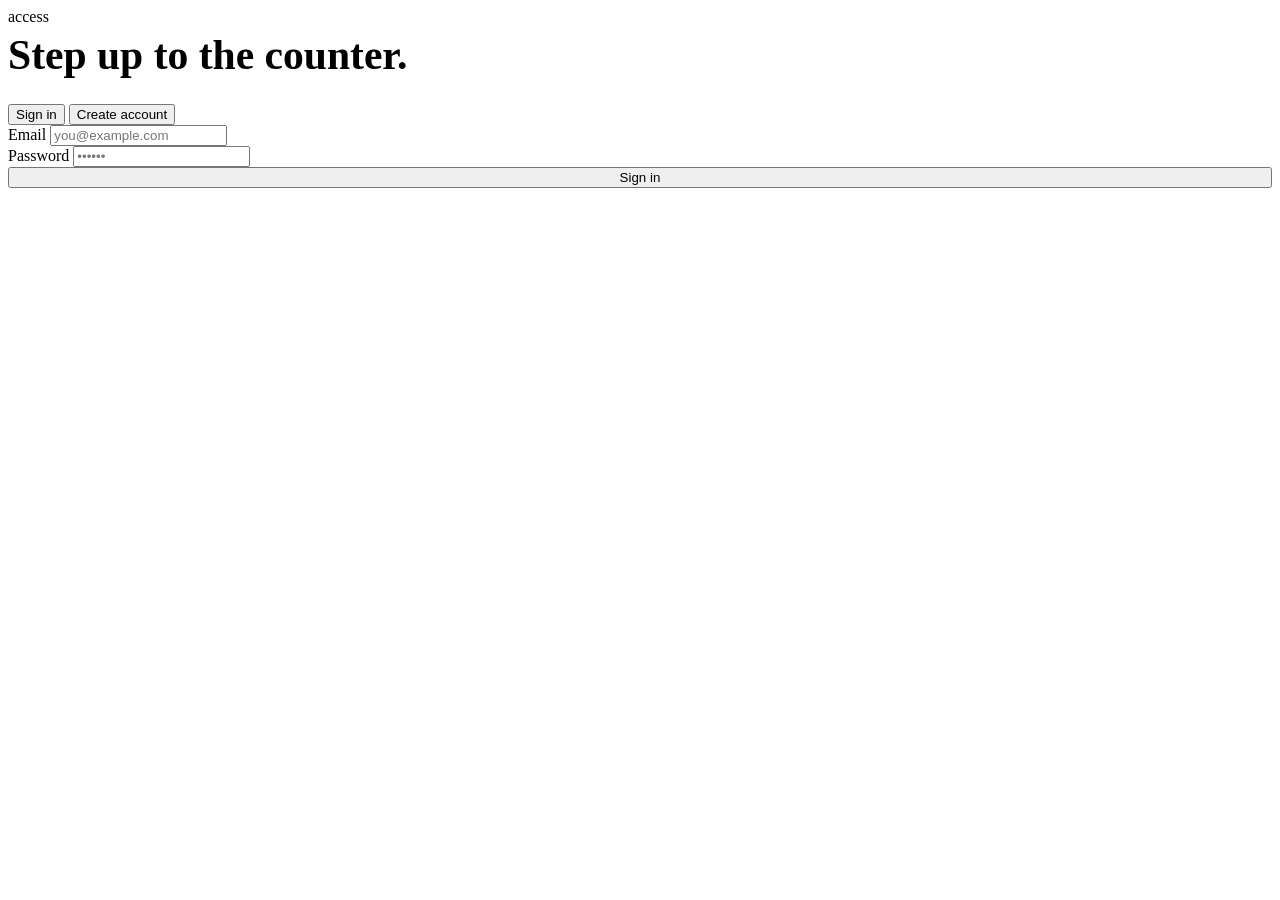
==== frontend/templates/auth.html @ 54aaa6bd "Initial implementation of frontend: API client, UI framework, and role-aware dashboard with core mar" ====
<!DOCTYPE html>
<html lang="en" xmlns:th="http://www.thymeleaf.org">
<head th:replace="~{fragments/layout :: head('MERIDIAN — sign in')}"></head>
<body data-page="auth">

<header th:replace="~{fragments/layout :: topbar}"></header>

<main class="wrap">
    <div class="auth-shell">
        <span class="eyebrow">access</span>
        <h1 style="font-size:2.6rem;margin:.3rem 0 1.6rem">Step up to the <span class="serif-italic" style="color:var(--accent)">counter</span>.</h1>

        <div class="panel">
            <div class="tabs">
                <button class="active" data-tab="login">Sign in</button>
                <button data-tab="register">Create account</button>
            </div>

            <!-- Login -->
            <form id="loginForm">
                <div class="field">
                    <label>Email</label>
                    <input name="email" type="email" required autocomplete="email" placeholder="you@example.com"/>
                </div>
                <div class="field">
                    <label>Password</label>
                    <input name="password" type="password" required autocomplete="current-password" placeholder="••••••"/>
                </div>
                <button class="btn btn--accent" type="submit" style="width:100%;justify-content:center">Sign in</button>
            </form>

            <!-- Register -->
            <form id="regForm" style="display:none">
                <div class="field">
                    <label>I am registering as</label>
                    <div class="role-toggle">
                        <label><input type="radio" name="role" value="buyer" checked/><span>Buyer</span></label>
                        <label><input type="radio" name="role" value="seller"/><span>Seller</span></label>
                    </div>
                </div>
                <div class="field">
                    <label>Email</label>
                    <input name="email" type="email" required autocomplete="email" placeholder="you@example.com"/>
                </div>
                <div class="field">
                    <label>Password</label>
                    <input name="password" type="password" required minlength="4" autocomplete="new-password" placeholder="at least 4 characters"/>
                </div>
                <button class="btn btn--accent" type="submit" style="width:100%;justify-content:center">Create account</button>
                <p class="foot__note" style="margin-top:1rem;line-height:1.6">
                    Buyers are active immediately. Seller accounts must be approved by an administrator before listing.
                </p>
            </form>
        </div>
    </div>
</main>

<footer th:replace="~{fragments/layout :: footer}"></footer>

<script src="/js/api.js"></script>
<script src="/js/app.js"></script>
</body>
</html>
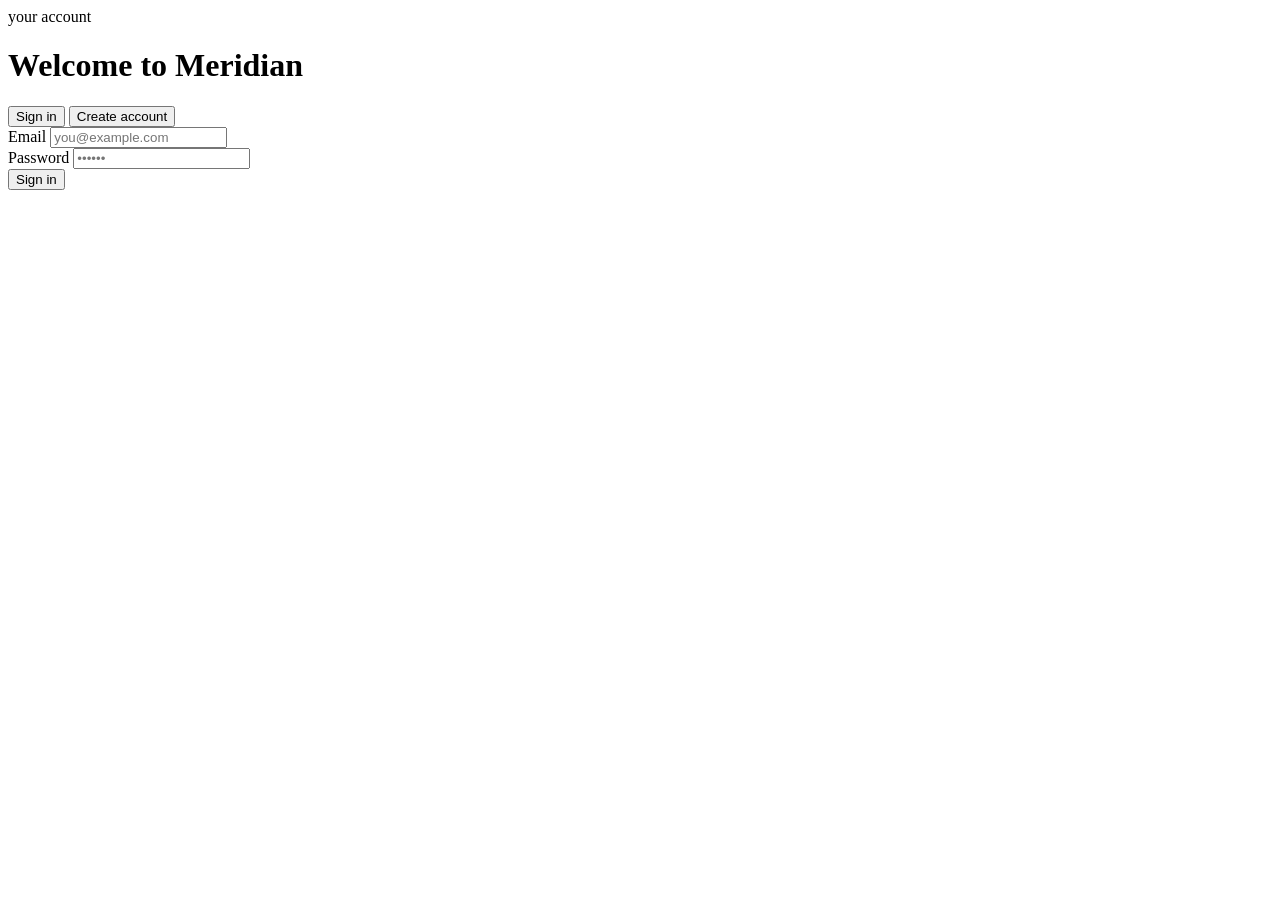
==== commit a2ff573c: "Remove deprecated product controllers and update templates and scripts for a cleaner, modernized e-c" ====
--- a/frontend/templates/auth.html
+++ b/frontend/templates/auth.html
@@ -1,14 +1,14 @@
 <!DOCTYPE html>
 <html lang="en" xmlns:th="http://www.thymeleaf.org">
-<head th:replace="~{fragments/layout :: head('MERIDIAN — sign in')}"></head>
+<head th:replace="~{fragments/layout :: head('Meridian — sign in')}"></head>
 <body data-page="auth">
 
 <header th:replace="~{fragments/layout :: topbar}"></header>
 
 <main class="wrap">
     <div class="auth-shell">
-        <span class="eyebrow">access</span>
-        <h1 style="font-size:2.6rem;margin:.3rem 0 1.6rem">Step up to the <span class="serif-italic" style="color:var(--accent)">counter</span>.</h1>
+        <span class="eyebrow">your account</span>
+        <h1>Welcome to Meridian</h1>
 
         <div class="panel">
             <div class="tabs">
@@ -26,16 +26,16 @@
                     <label>Password</label>
                     <input name="password" type="password" required autocomplete="current-password" placeholder="••••••"/>
                 </div>
-                <button class="btn btn--accent" type="submit" style="width:100%;justify-content:center">Sign in</button>
+                <button class="btn btn--block" type="submit">Sign in</button>
             </form>
 
             <!-- Register -->
             <form id="regForm" style="display:none">
                 <div class="field">
-                    <label>I am registering as</label>
+                    <label>I want to</label>
                     <div class="role-toggle">
-                        <label><input type="radio" name="role" value="buyer" checked/><span>Buyer</span></label>
-                        <label><input type="radio" name="role" value="seller"/><span>Seller</span></label>
+                        <label><input type="radio" name="role" value="buyer" checked/><span>Buy products</span></label>
+                        <label><input type="radio" name="role" value="seller"/><span>Sell products</span></label>
                     </div>
                 </div>
                 <div class="field">
@@ -46,9 +46,9 @@
                     <label>Password</label>
                     <input name="password" type="password" required minlength="4" autocomplete="new-password" placeholder="at least 4 characters"/>
                 </div>
-                <button class="btn btn--accent" type="submit" style="width:100%;justify-content:center">Create account</button>
+                <button class="btn btn--block" type="submit">Create account</button>
                 <p class="foot__note" style="margin-top:1rem;line-height:1.6">
-                    Buyers are active immediately. Seller accounts must be approved by an administrator before listing.
+                    Buyers can shop immediately. Seller accounts are reviewed by an administrator before you can list products.
                 </p>
             </form>
         </div>
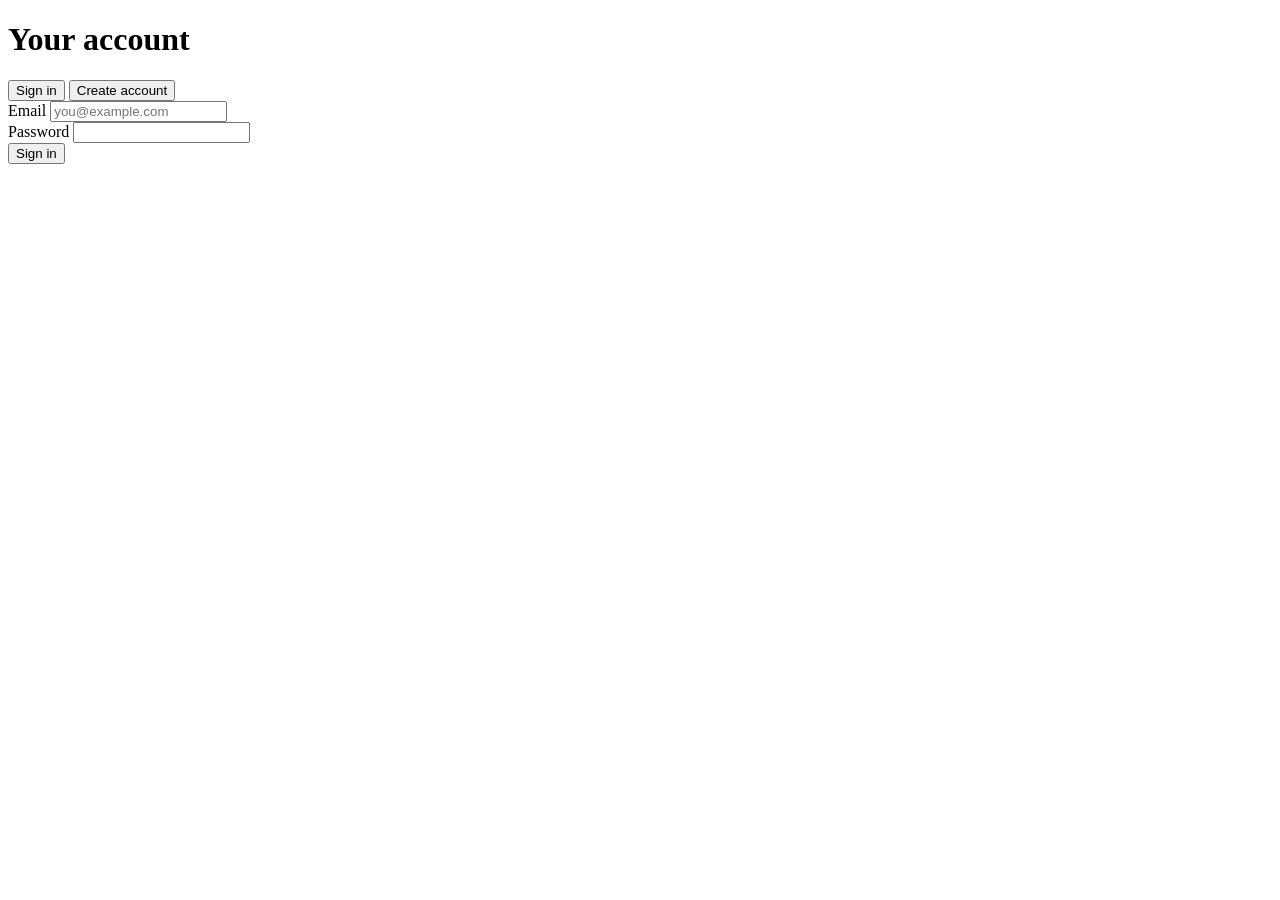
==== commit c09d3db0: "Update templates and scripts for rebranding, UI simplification, and cleaner structure. Adjust layout" ====
--- a/frontend/templates/auth.html
+++ b/frontend/templates/auth.html
@@ -1,57 +1,54 @@
 <!DOCTYPE html>
 <html lang="en" xmlns:th="http://www.thymeleaf.org">
-<head th:replace="~{fragments/layout :: head('Meridian — sign in')}"></head>
+<head th:replace="~{fragments/layout :: head('Magazin Online — sign in')}"></head>
 <body data-page="auth">
 
 <header th:replace="~{fragments/layout :: topbar}"></header>
 
 <main class="wrap">
-    <div class="auth-shell">
-        <span class="eyebrow">your account</span>
-        <h1>Welcome to Meridian</h1>
+    <h1>Your account</h1>
 
-        <div class="panel">
-            <div class="tabs">
-                <button class="active" data-tab="login">Sign in</button>
-                <button data-tab="register">Create account</button>
+    <div class="panel">
+        <div class="tabs">
+            <button class="active" data-tab="login">Sign in</button>
+            <button data-tab="register">Create account</button>
+        </div>
+
+        <!-- Login -->
+        <form id="loginForm">
+            <div class="field">
+                <label>Email</label>
+                <input name="email" type="email" required autocomplete="email" placeholder="you@example.com"/>
             </div>
+            <div class="field">
+                <label>Password</label>
+                <input name="password" type="password" required autocomplete="current-password"/>
+            </div>
+            <button class="btn btn--block" type="submit">Sign in</button>
+        </form>
 
-            <!-- Login -->
-            <form id="loginForm">
-                <div class="field">
-                    <label>Email</label>
-                    <input name="email" type="email" required autocomplete="email" placeholder="you@example.com"/>
+        <!-- Register -->
+        <form id="regForm" style="display:none">
+            <div class="field">
+                <label>I want to</label>
+                <div class="role-toggle">
+                    <label><input type="radio" name="role" value="buyer" checked/> Buy products</label>
+                    <label><input type="radio" name="role" value="seller"/> Sell products</label>
                 </div>
-                <div class="field">
-                    <label>Password</label>
-                    <input name="password" type="password" required autocomplete="current-password" placeholder="••••••"/>
-                </div>
-                <button class="btn btn--block" type="submit">Sign in</button>
-            </form>
-
-            <!-- Register -->
-            <form id="regForm" style="display:none">
-                <div class="field">
-                    <label>I want to</label>
-                    <div class="role-toggle">
-                        <label><input type="radio" name="role" value="buyer" checked/><span>Buy products</span></label>
-                        <label><input type="radio" name="role" value="seller"/><span>Sell products</span></label>
-                    </div>
-                </div>
-                <div class="field">
-                    <label>Email</label>
-                    <input name="email" type="email" required autocomplete="email" placeholder="you@example.com"/>
-                </div>
-                <div class="field">
-                    <label>Password</label>
-                    <input name="password" type="password" required minlength="4" autocomplete="new-password" placeholder="at least 4 characters"/>
-                </div>
-                <button class="btn btn--block" type="submit">Create account</button>
-                <p class="foot__note" style="margin-top:1rem;line-height:1.6">
-                    Buyers can shop immediately. Seller accounts are reviewed by an administrator before you can list products.
-                </p>
-            </form>
-        </div>
+            </div>
+            <div class="field">
+                <label>Email</label>
+                <input name="email" type="email" required autocomplete="email" placeholder="you@example.com"/>
+            </div>
+            <div class="field">
+                <label>Password</label>
+                <input name="password" type="password" required minlength="4" autocomplete="new-password" placeholder="at least 4 characters"/>
+            </div>
+            <button class="btn btn--block" type="submit">Create account</button>
+            <p class="count" style="margin-top:1rem">
+                Buyers can shop immediately. Seller accounts are reviewed by an administrator before you can list products.
+            </p>
+        </form>
     </div>
 </main>
 
